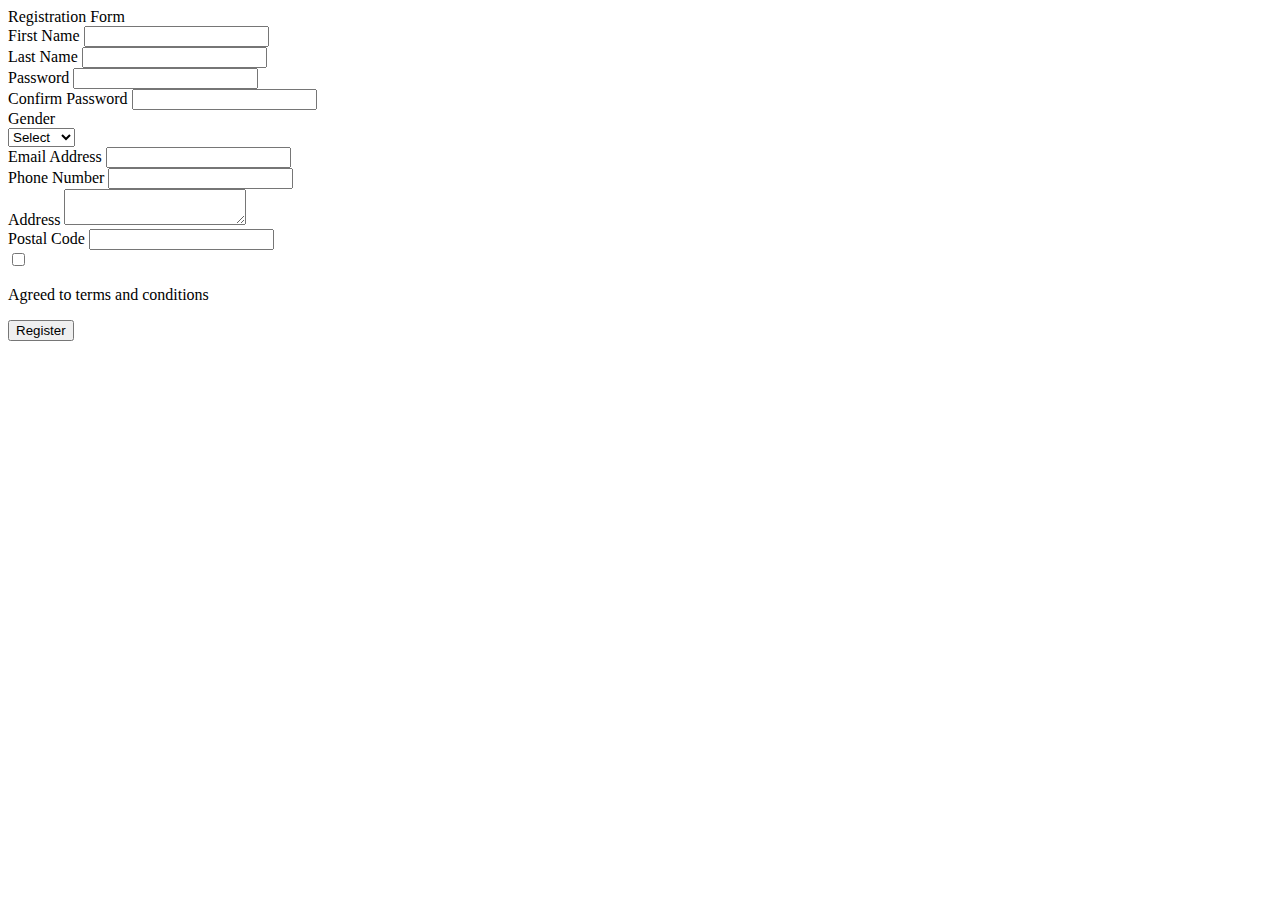
==== form.html @ a88a3ffb "Second commit" ====
<!DOCTYPE html>
<html lang="en">
<head>
	<meta charset="UTF-8">
  <meta name="viewport" content="width=device-width, initial-scale=1.0">
	<title>Registration Form</title>
	<link rel="stylesheet" href="styles.css">
</head>
<body>

<div class="wrapper">
    <div class="title">
      Registration Form
    </div>
    <div class="form">
       <div class="inputfield">
          <label>First Name</label>
          <input type="text" class="input">
       </div>  
        <div class="inputfield">
          <label>Last Name</label>
          <input type="text" class="input">
       </div>  
       <div class="inputfield">
          <label>Password</label>
          <input type="password" class="input">
       </div>  
      <div class="inputfield">
          <label>Confirm Password</label>
          <input type="password" class="input">
       </div> 
        <div class="inputfield">
          <label>Gender</label>
          <div class="custom_select">
            <select>
              <option value="">Select</option>
              <option value="male">Male</option>
              <option value="female">Female</option>
            </select>
          </div>
       </div> 
        <div class="inputfield">
          <label>Email Address</label>
          <input type="text" class="input">
       </div> 
      <div class="inputfield">
          <label>Phone Number</label>
          <input type="text" class="input">
       </div> 
      <div class="inputfield">
          <label>Address</label>
          <textarea class="textarea"></textarea>
       </div> 
      <div class="inputfield">
          <label>Postal Code</label>
          <input type="text" class="input">
       </div> 
      <div class="inputfield terms">
          <label class="check">
            <input type="checkbox">
            <span class="checkmark"></span>
          </label>
          <p>Agreed to terms and conditions</p>
       </div> 
      <div class="inputfield">
        <input type="submit" value="Register" class="btn">
      </div>
    </div>
</div>	
	
</body>
</html>
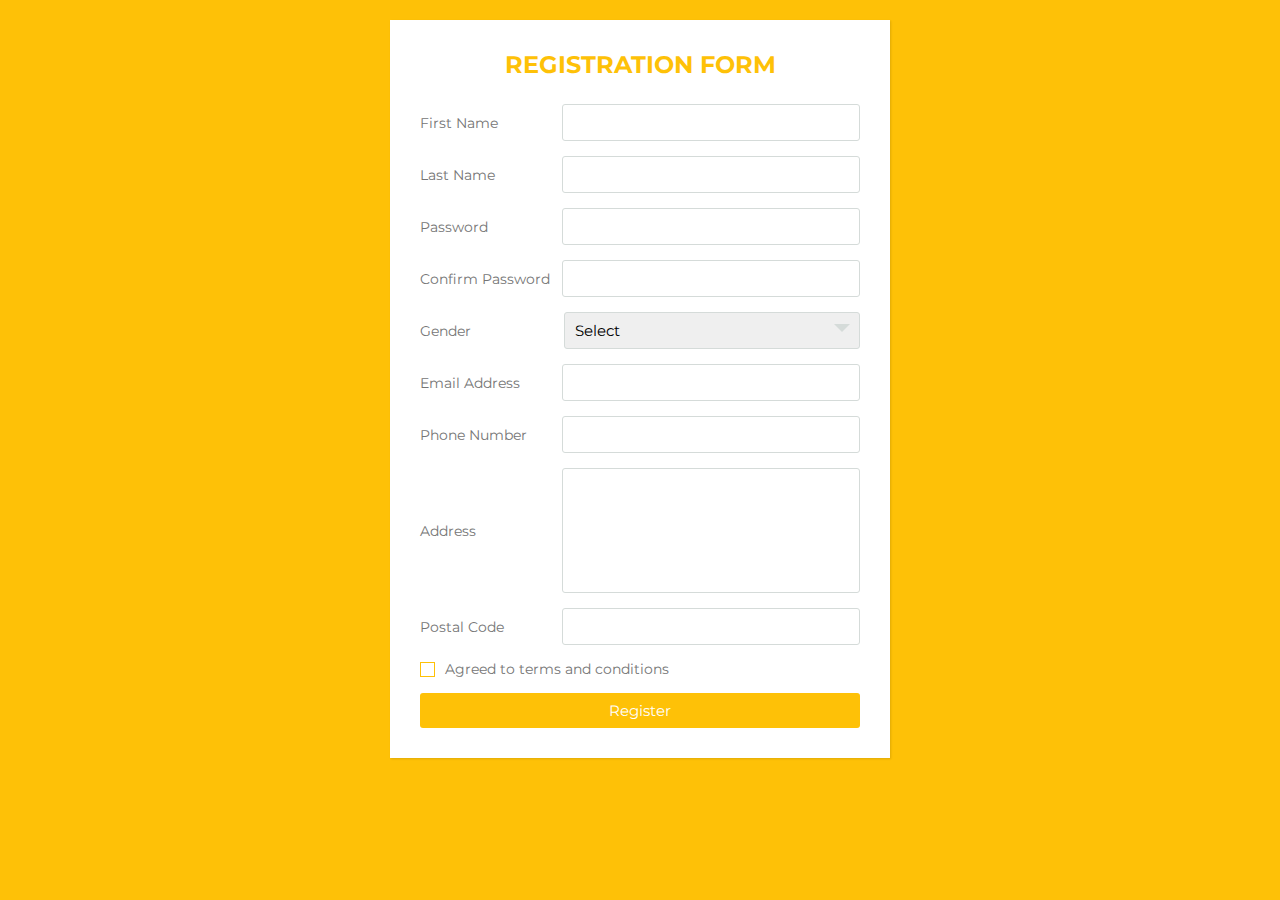
==== commit 2b2a1d5c: "First commit" ====
--- a/form.html
+++ b/form.html
@@ -4,7 +4,7 @@
 	<meta charset="UTF-8">
   <meta name="viewport" content="width=device-width, initial-scale=1.0">
 	<title>Registration Form</title>
-	<link rel="stylesheet" href="styles.css">
+	<link rel="stylesheet" href="style.css">
 </head>
 <body>
 
@@ -69,4 +69,4 @@
 </div>	
 	
 </body>
-</html>+</html> --- a/style.css
+++ b/style.css
@@ -0,0 +1,164 @@
+@import url('https://fonts.googleapis.com/css?family=Montserrat:400,700&display=swap');
+
+*{
+  margin: 0;
+  padding: 0;
+  box-sizing: border-box;
+  font-family: 'Montserrat', sans-serif;
+}
+body{
+  background: #fec107;
+  padding: 0 10px;
+}
+.wrapper{
+  max-width: 500px;
+  width: 100%;
+  background: #fff;
+  margin: 20px auto;
+  box-shadow: 1px 1px 2px rgba(0,0,0,0.125);
+  padding: 30px;
+}
+
+.wrapper .title{
+  font-size: 24px;
+  font-weight: 700;
+  margin-bottom: 25px;
+  color: #fec107;
+  text-transform: uppercase;
+  text-align: center;
+}
+
+.wrapper .form{
+  width: 100%;
+}
+
+.wrapper .form .inputfield{
+  margin-bottom: 15px;
+  display: flex;
+  align-items: center;
+}
+
+.wrapper .form .inputfield label{
+   width: 200px;
+   color: #757575;
+   margin-right: 10px;
+  font-size: 14px;
+}
+
+.wrapper .form .inputfield .input,
+.wrapper .form .inputfield .textarea{
+  width: 100%;
+  outline: none;
+  border: 1px solid #d5dbd9;
+  font-size: 15px;
+  padding: 8px 10px;
+  border-radius: 3px;
+  transition: all 0.3s ease;
+}
+
+.wrapper .form .inputfield .textarea{
+  width: 100%;
+  height: 125px;
+  resize: none;
+}
+
+.wrapper .form .inputfield .custom_select{
+  position: relative;
+  width: 100%;
+  height: 37px;
+}
+
+.wrapper .form .inputfield .custom_select:before{
+  content: "";
+  position: absolute;
+  top: 12px;
+  right: 10px;
+  border: 8px solid;
+  border-color: #d5dbd9 transparent transparent transparent;
+  pointer-events: none;
+}
+
+.wrapper .form .inputfield .custom_select select{
+  -webkit-appearance: none;
+  -moz-appearance:   none;
+  appearance:        none;
+  outline: none;
+  width: 100%;
+  height: 100%;
+  border: 0px;
+  padding: 8px 10px;
+  font-size: 15px;
+  border: 1px solid #d5dbd9;
+  border-radius: 3px;
+}
+
+
+.wrapper .form .inputfield .input:focus,
+.wrapper .form .inputfield .textarea:focus,
+.wrapper .form .inputfield .custom_select select:focus{
+  border: 1px solid #fec107;
+}
+
+.wrapper .form .inputfield p{
+   font-size: 14px;
+   color: #757575;
+}
+.wrapper .form .inputfield .check{
+  width: 15px;
+  height: 15px;
+  position: relative;
+  display: block;
+  cursor: pointer;
+}
+.wrapper .form .inputfield .check input[type="checkbox"]{
+  position: absolute;
+  top: 0;
+  left: 0;
+  opacity: 0;
+}
+.wrapper .form .inputfield .check .checkmark{
+  width: 15px;
+  height: 15px;
+  border: 1px solid #fec107;
+  display: block;
+  position: relative;
+}
+.wrapper .form .inputfield .check .checkmark:before{
+  content: "";
+  position: absolute;
+  top: 1px;
+  left: 2px;
+  width: 5px;
+  height: 2px;
+  border: 2px solid;
+  border-color: transparent transparent #fff #fff;
+  transform: rotate(-45deg);
+  display: none;
+}
+.wrapper .form .inputfield .check input[type="checkbox"]:checked ~ .checkmark{
+  background: #fec107;
+}
+
+.wrapper .form .inputfield .check input[type="checkbox"]:checked ~ .checkmark:before{
+  display: block;
+}
+
+.wrapper .form .inputfield .btn{
+  width: 100%;
+   padding: 8px 10px;
+  font-size: 15px; 
+  border: 0px;
+  background:  #fec107;
+  color: #fff;
+  cursor: pointer;
+  border-radius: 3px;
+  outline: none;
+}
+
+.wrapper .form .inputfield .btn:hover{
+  background: #ffd658;
+}
+
+.wrapper .form .inputfield:last-child{
+  margin-bottom: 0;
+}
